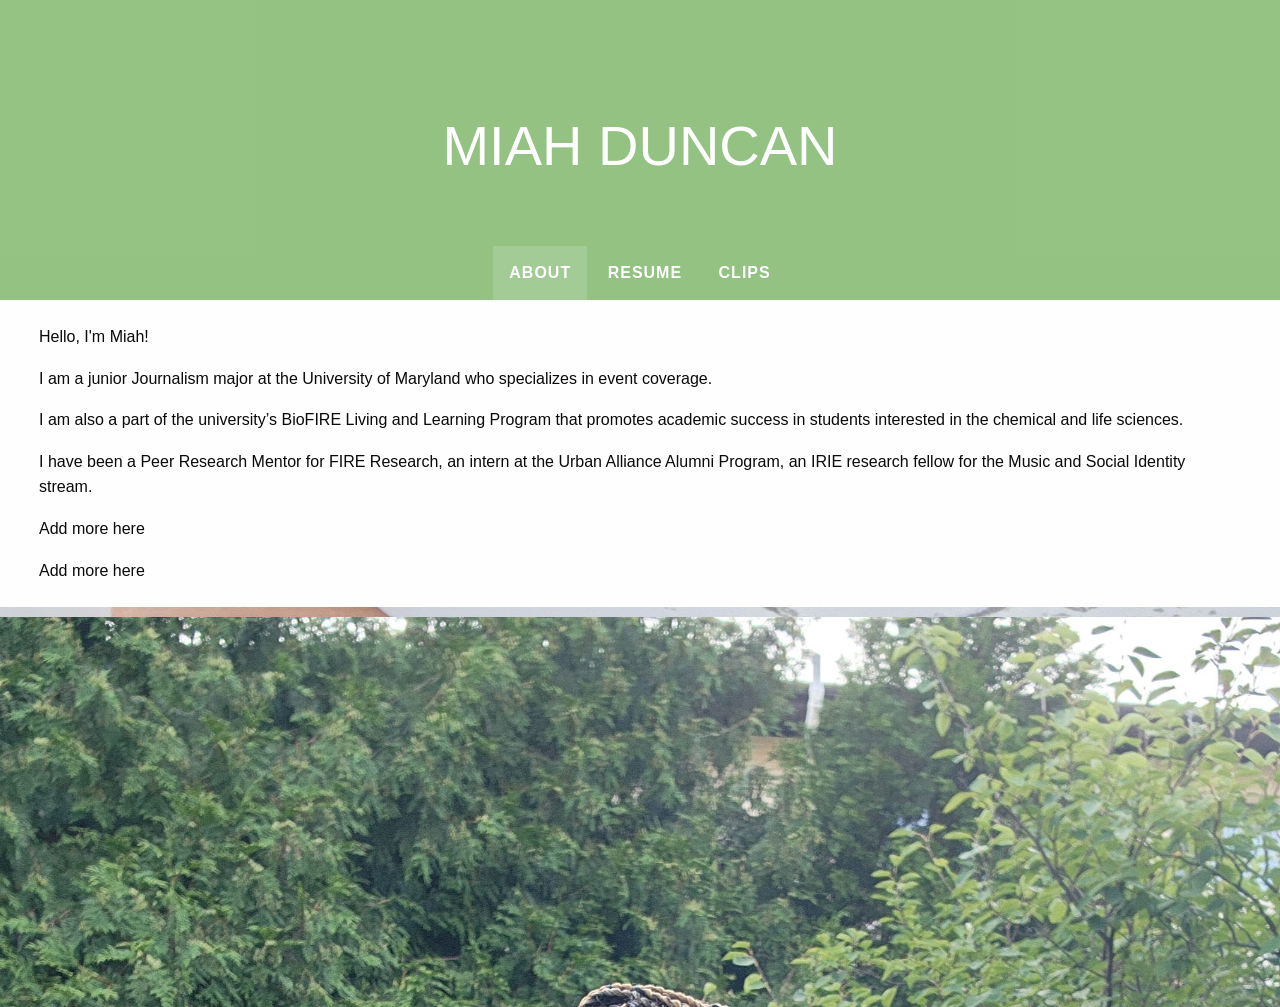
==== index.html @ 6c4f5584 "Add files via upload" ====
<!doctype html>
<html class="no-js" lang="en" dir="ltr">
<head>
    <meta charset="utf-8"/>
    <meta http-equiv="x-ua-compatible" content="ie=edge">
    <meta name="viewport" content="width=device-width, initial-scale=1.0">
    <title>Miah Duncan</title>
    <link href="https://fonts.googleapis.com/css?family=Anton|Bitter" rel="stylesheet">
    <link rel="stylesheet" href="css/foundation.css">
    <link href="css/foundation-icons/foundation-icons.css" rel="stylesheet">
    <link rel="stylesheet" href="css/style.css">
   </head>
<body>

<header class="subnav-hero-section">
<h1 class="subnav-hero-headline">Miah Duncan</h1>
<ul class="subnav-hero-subnav">
  <li><a href="#" class="is-active">about</a></li>
  <li><a href="resume.html">resume</a></li>
  <li><a href="clips.html">clips</a></li>
</ul>
</header>

<div class="grid-container fluid">
      <div class="grid-x grid-padding-x">
        <div class="cell small-12">
          <div class= "body-text" style="margin-right: 1.5rem; margin-left: 1.5rem;">

<p>Hello, I'm Miah!</p>
<p>I am a junior Journalism major at the University of Maryland who specializes in event coverage.</p>
<p>I am also a part of the university’s BioFIRE Living and Learning Program that promotes academic success in students interested in the chemical and life sciences.</p>
<p>I have been a Peer Research Mentor for FIRE Research, an intern at the Urban Alliance Alumni Program, an IRIE research fellow for the Music and Social Identity stream.</p>
<p>Add more here</p>
<p>Add more here</p>
            </div>
        </div>
      </div>

</div>

<div class="grid-container full">
  <div class="grid-x">
    <div class="cell large-12">
    <div class="container">
    </div>
  </div>
</div>
</div>

</div>
</div>

</body>
</html>
---- css/style.css ----
.container {
    width: 100%;
    height: 400px;
    background-image: url('images/duncan.jpg');
    background-size: cover;
    background-position: 50% -130%;
}
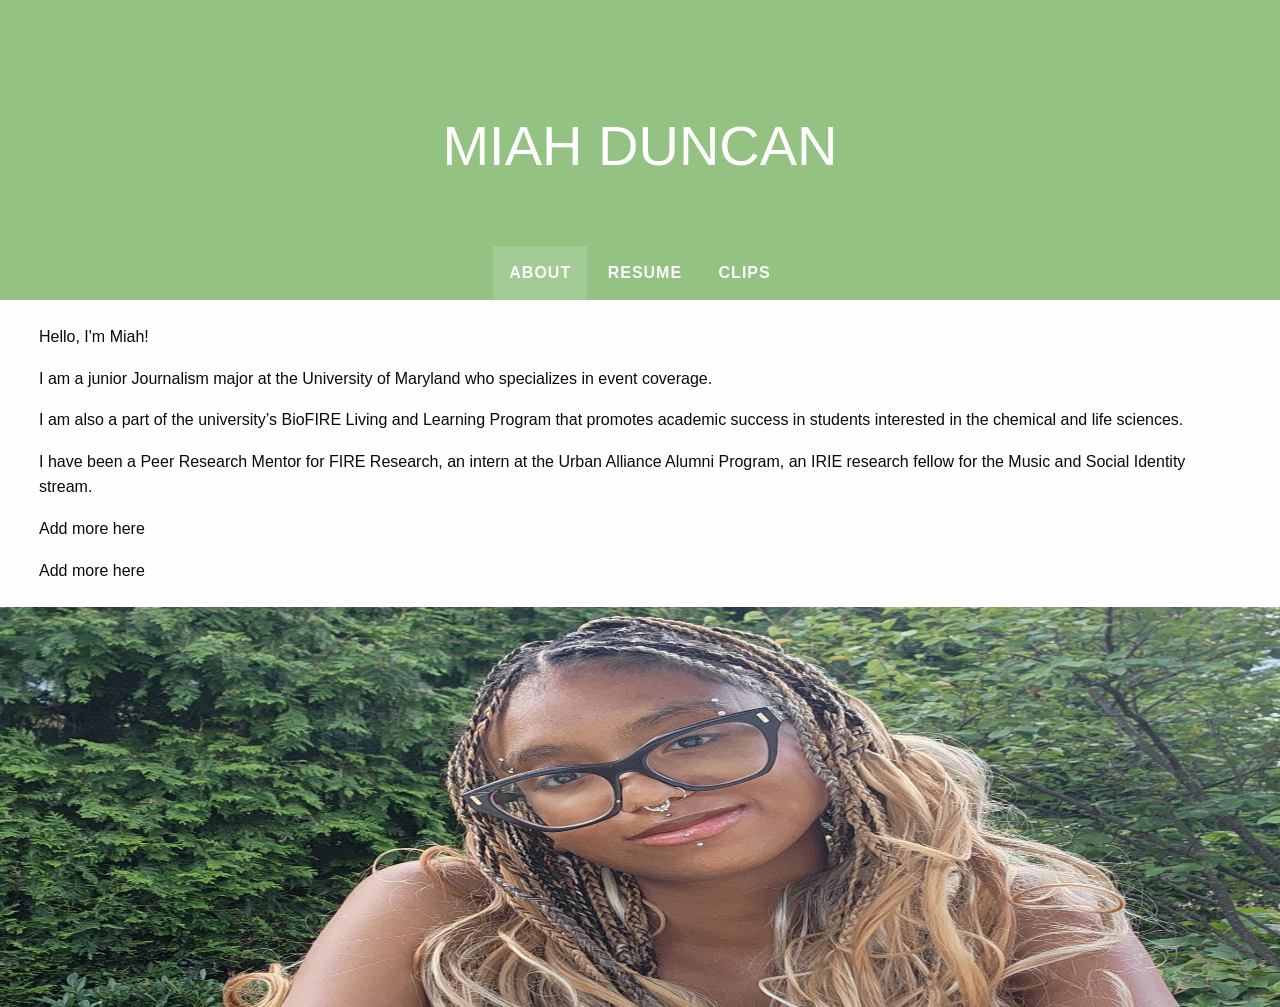
==== commit c2dcbf4b: "Add files via upload" ====
--- a/index.html
+++ b/index.html
@@ -8,7 +8,6 @@
     <link href="https://fonts.googleapis.com/css?family=Anton|Bitter" rel="stylesheet">
     <link rel="stylesheet" href="css/foundation.css">
     <link href="css/foundation-icons/foundation-icons.css" rel="stylesheet">
-    <link rel="stylesheet" href="css/style.css">
    </head>
 <body>
 
@@ -38,12 +37,10 @@
 
 </div>
 
-<div class="grid-container full">
-  <div class="grid-x">
-    <div class="cell large-12">
-    <div class="container">
-    </div>
-  </div>
+<div class="large-12 medium-12 small-12 cell">
+<img height="400px" width="600px" src="images/duncan.jpg">
+</div>
+
 </div>
 </div>
 
